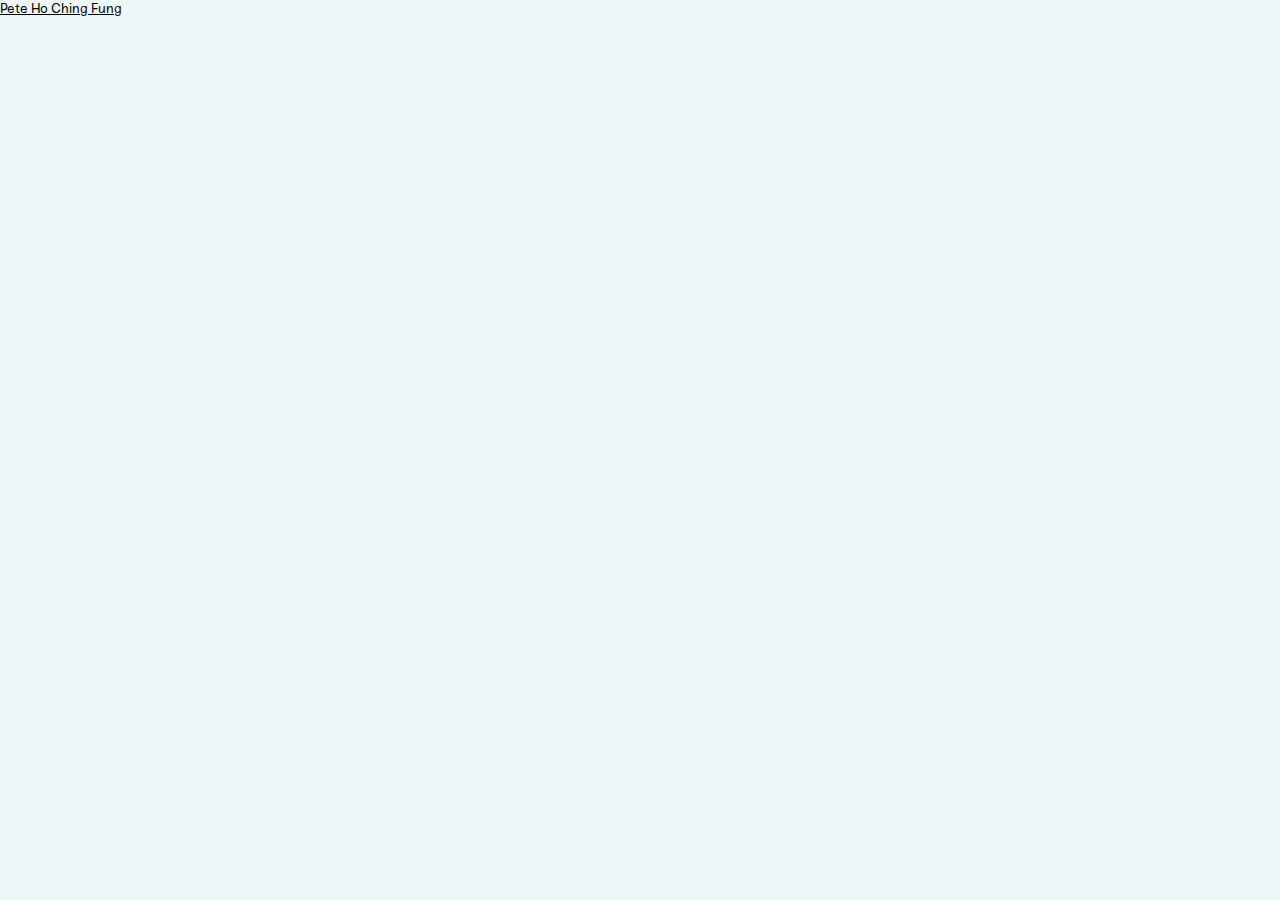
==== index.html @ 9522abb0 "gridusetest_18-11" ====
<!DOCTYPE html>
<html lang="en">

<head>
    <meta charset="utf-8">
    <meta name="viewport" content="width=device-width, initial-scale=1">
    <link rel="icon" href="/favicon.ico" />
    <!-- you can change the title, will display in the tab  -->
    <title>Pete's website</title>
    <script src="https://ajax.googleapis.com/ajax/libs/jquery/2.1.4/jquery.min.js"></script>
    <script src="https://cdn.jsdelivr.net/npm/p5@1.1.9/lib/p5.js"></script>

    <!-- link to my javascript and css file -->
    <script src="javascript/interractivity.js"></script>
    <link href="styles.css" rel="stylesheet" type="text/css">
</head>


<body>
    <div id="bio">

        <p onclick="revealbio()" id=revealbio>Pete Ho Ching Fung</p>
        <p id=textbio>
            ’s situated practice explores the metaphysics of individual and collective lived experiences. Often using ambiguity as an aesthetic strategy, his work seeks to quietly disrupt the single stories of known knowledge(s), social relations, designed environments
            and technology. The work is materialized in images, words, interventions, curations, collaborations, theoretical and artistic research.
            <br><br>He holds an MA in Contextual Design from Design Academy Eindhoven and a BA in Critical Design from Emily Carr University of Art and Design. Previously, he co-founded <a href="https://typhainelegales.github.io/discordantProjects/?fbclid=IwAR3g9oBjexSEgu-vmVIf2Y36xBT_qdePmq5-zkY5HuAOOxvSr8HDmW4VxyM">Discordant Projects</a>,
            a collective focusing on public engagements, before relocating to the Netherlands. His work has been exhibited, screened and published at Onomatopee, Disegno, Het New Institute, Helsinki Design Museum and Triennale in Milano, among others.
            <br><br>This site is designed as visual library. For writing please visit, <a href="http://designforthetimebeing.com/">Design for the Time Being</a>.
        </p>
    </div>

    <div class="preloader"> <img src="images/19.jpg"><img src="images/20.jpg"><img src="images/21.jpg"><img src="images/23.jpg"></div>

    <div id=drawingcanvas></div>


    <img id="displayedimage" onerror="this.onerror=null; this.style.display = 'none'" src="images/1.png" alt="photography of project">

    <p id=description>description</p>

</body>

</html>
---- styles.css ----
@font-face {
    font-family: sneakregular;
    src: url(fonts/Sneak-Regular.ttf)format("truetype");
}

@font-face {
    font-family: sneakitalic;
    src: url(fonts/Sneak-Regular-Italic.otf)format("opentype");
}

html,
body {
    padding: 0;
    margin: 0;
    font-family: sneakregular;
    font-size: 10pt;
    color: black;
    overflow: hidden;
    background-color: rgb(237, 247, 248);
}

a {
    text-decoration: underline;
    color: black;
}

.preloader {
    display: none;
}

#drawingcanvas {
    display: block;
    position: absolute;
    z-index: -1;
}

#bio {
    position: absolute;
    width: 20%;
}

#revealbio {
    display: inline;
    text-decoration: underline;
}

#textbio {
    display: none;
}

#displayedimage {
    display: none;
    position: absolute;
    width: 30%;
}

#description {
    display: none;
    position: absolute;
    width: 30%;
    text-align: right;
}
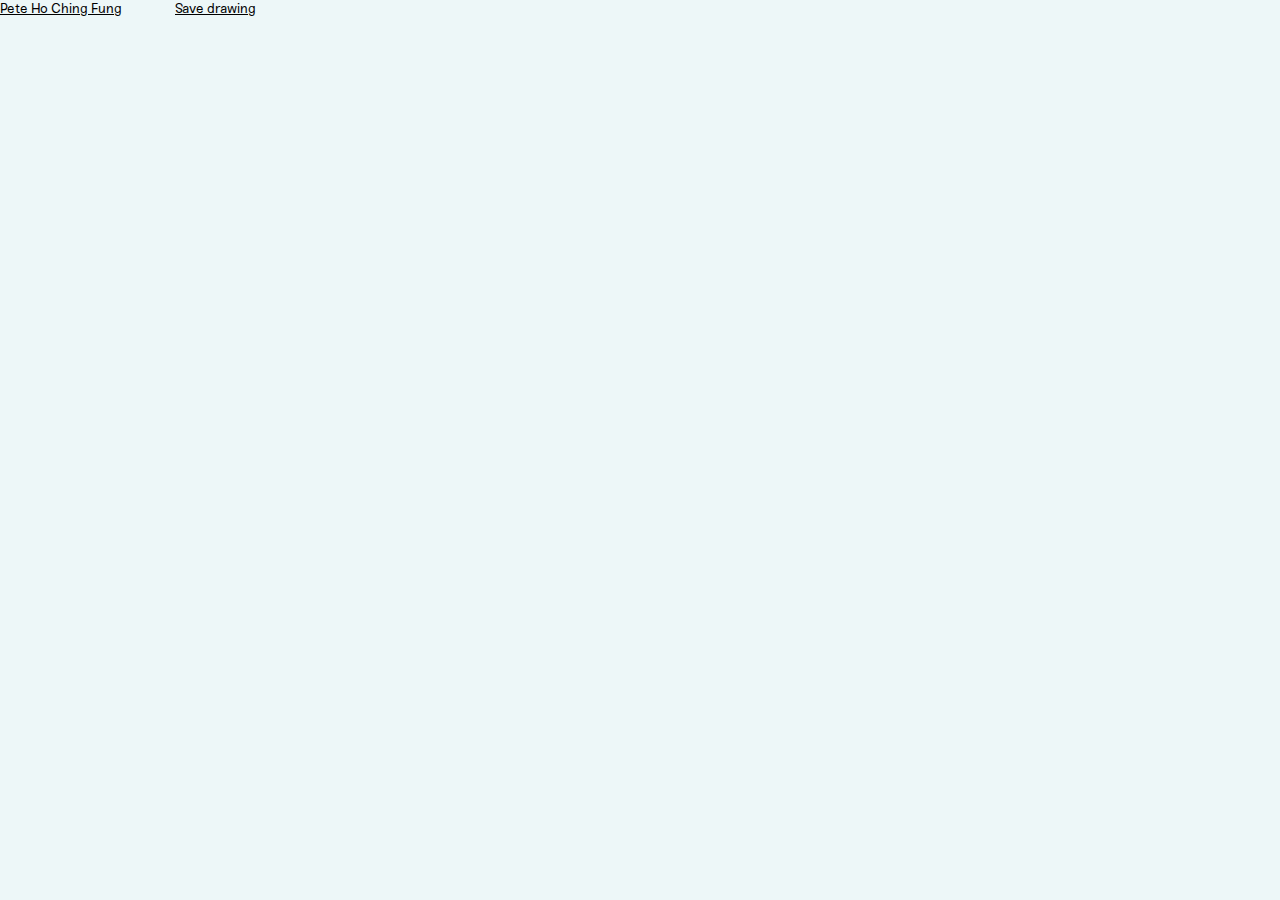
==== commit 7cc26935: "18/11V2" ====
--- a/index.html
+++ b/index.html
@@ -17,6 +17,8 @@
 
 
 <body>
+    <div class="preloader"> <img src="images/19.jpg"><img src="images/20.jpg"><img src="images/21.jpg"><img src="images/23.jpg"></div>
+
     <div id="bio">
 
         <p onclick="revealbio()" id=revealbio>Pete Ho Ching Fung</p>
@@ -29,8 +31,7 @@
         </p>
     </div>
 
-    <div class="preloader"> <img src="images/19.jpg"><img src="images/20.jpg"><img src="images/21.jpg"><img src="images/23.jpg"></div>
-
+    <div id="saveimg" onclick="saveimg()">Save drawing</div>
     <div id=drawingcanvas></div>
 
 
--- a/styles.css
+++ b/styles.css
@@ -44,6 +44,14 @@
     text-decoration: underline;
 }
 
+#saveimg {
+    display: inline;
+    text-decoration: underline;
+    position: absolute;
+    width: 20%;
+    text-align: right;
+}
+
 #textbio {
     display: none;
 }
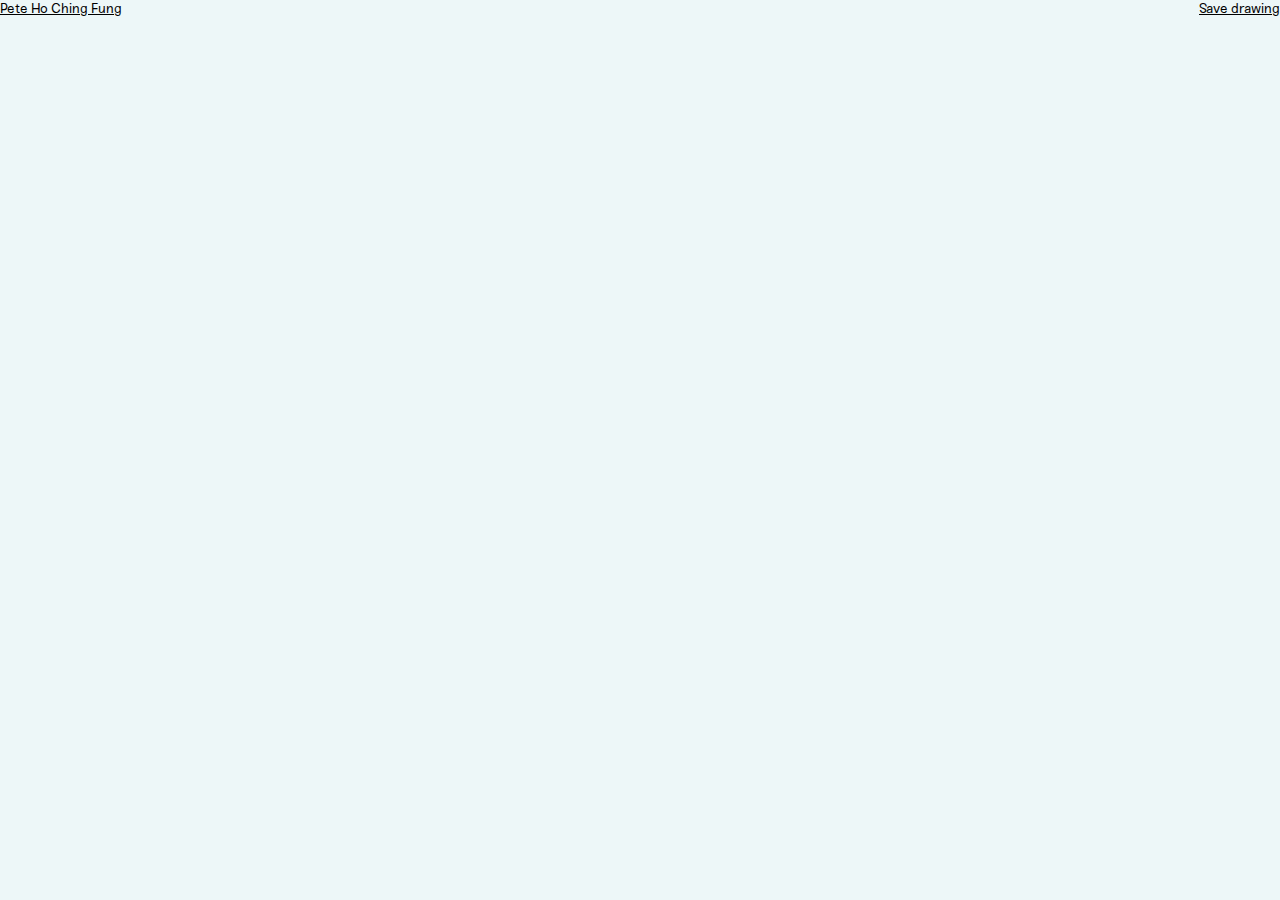
==== commit 3fb15114: "ff" ====
--- a/index.html
+++ b/index.html
@@ -19,7 +19,7 @@
 <body>
     <div class="preloader"> <img src="images/19.jpg"><img src="images/20.jpg"><img src="images/21.jpg"><img src="images/23.jpg"></div>
 
-    <div id="bio">
+    <div class="texts" id="bio">
 
         <p onclick="revealbio()" id=revealbio>Pete Ho Ching Fung</p>
         <p id=textbio>
@@ -31,13 +31,13 @@
         </p>
     </div>
 
-    <div id="saveimg" onclick="saveimg()">Save drawing</div>
+    <div class="texts" id="saveimg" onclick="saveimg()">Save drawing</div>
     <div id=drawingcanvas></div>
 
 
-    <img id="displayedimage" onerror="this.onerror=null; this.style.display = 'none'" src="images/1.png" alt="photography of project">
+    <img id="displayedimage" onerror="this.onerror=null; this.style.display = 'none'" src="images/1.png">
 
-    <p id=description>description</p>
+    <p class="texts" id=description>description</p>
 
 </body>
 
--- a/styles.css
+++ b/styles.css
@@ -24,6 +24,19 @@
     color: black;
 }
 
+
+/* 
+img {
+    transition: opacity .4s;
+    opacity: 0;
+    z-index: 1;
+}
+
+img:hover {
+    transition: opacity .2s;
+    opacity: 1;
+} */
+
 .preloader {
     display: none;
 }
@@ -37,6 +50,8 @@
 #bio {
     position: absolute;
     width: 20%;
+    top: 0%;
+    left: 0%;
 }
 
 #revealbio {
@@ -50,6 +65,8 @@
     position: absolute;
     width: 20%;
     text-align: right;
+    top: 0%;
+    right: 0%;
 }
 
 #textbio {
@@ -65,6 +82,13 @@
 #description {
     display: none;
     position: absolute;
-    width: 30%;
+    width: 100%;
+    right: 0%;
+    bottom: 0%;
+    margin: 0%;
     text-align: right;
+}
+
+.texts {
+    z-index: 10;
 }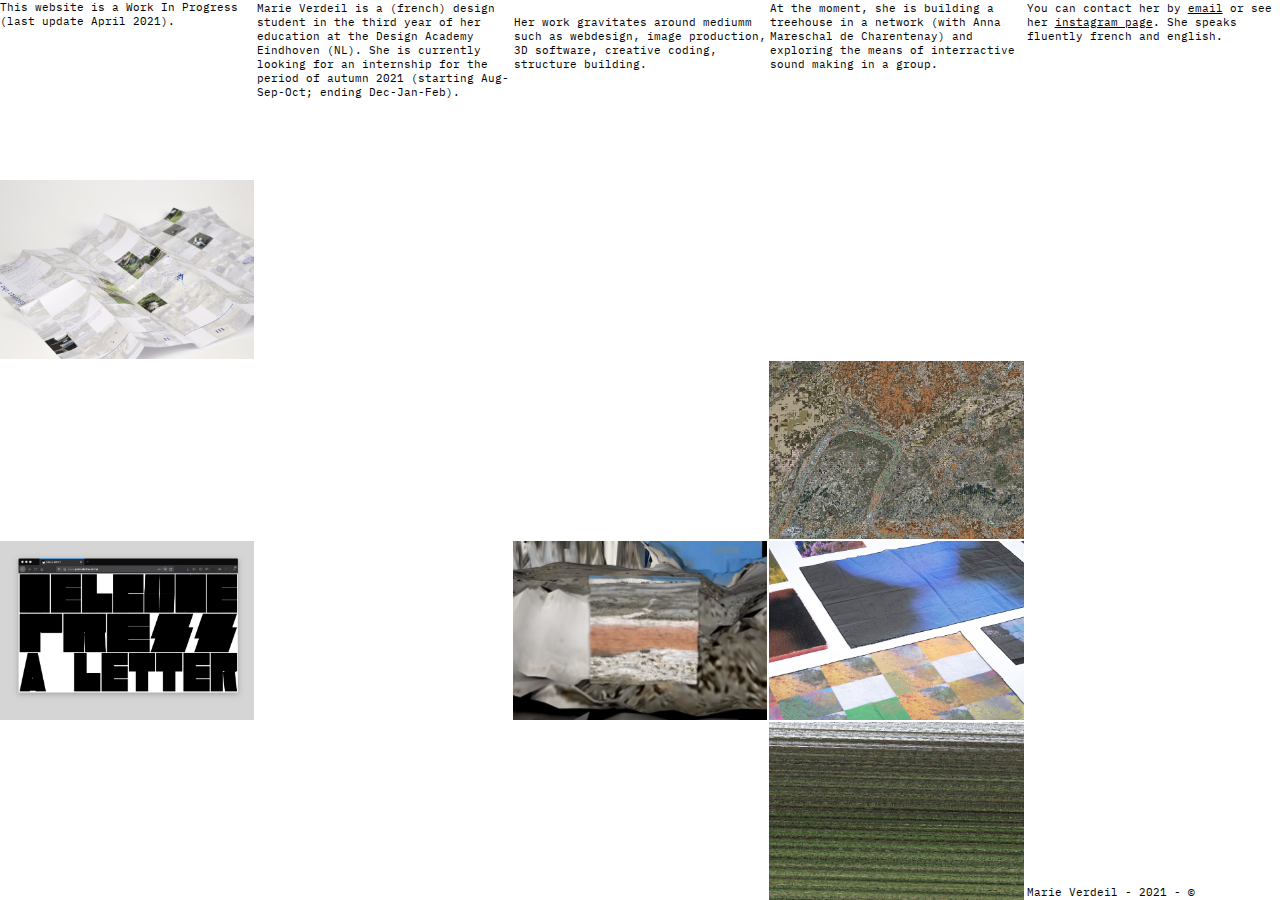
==== commit b92d790b: "website1" ====
--- a/index.html
+++ b/index.html
@@ -3,42 +3,1283 @@
 
 <head>
     <meta charset="utf-8">
+    <meta name="viewport" content="width=device-width, user-scalable=no" />
     <meta name="viewport" content="width=device-width, initial-scale=1">
-    <link rel="icon" href="/favicon.ico" />
-    <!-- you can change the title, will display in the tab  -->
-    <title>Pete's website</title>
-    <script src="https://ajax.googleapis.com/ajax/libs/jquery/2.1.4/jquery.min.js"></script>
-    <script src="https://cdn.jsdelivr.net/npm/p5@1.1.9/lib/p5.js"></script>
-
-    <!-- link to my javascript and css file -->
-    <script src="javascript/interractivity.js"></script>
-    <link href="styles.css" rel="stylesheet" type="text/css">
+    <!-- Tab text (description) -->
+    <title>marie verdeil</title>
+    <!-- link of icon -->
+    <!-- <link rel="icon" href="assets/other/favicon.ico" type="image/x-icon" /> -->
+
+    <!-- link to Css file (style, layout of page), JQuery javascript library and JS file (Jquery must be before Js bc it's called in the main.js)-->
+    <link rel="stylesheet" href="style.css" type="text/css">
+    <script defer src="https://ajax.googleapis.com/ajax/libs/jquery/3.4.1/jquery.min.js"></script>
+
+    <script src="main.js" defer></script>
 </head>
 
 
 <body>
-    <div class="preloader"> <img src="images/19.jpg"><img src="images/20.jpg"><img src="images/21.jpg"><img src="images/23.jpg"></div>
-
-    <div class="texts" id="bio">
-
-        <p onclick="revealbio()" id=revealbio>Pete Ho Ching Fung</p>
-        <p id=textbio>
-            ’s situated practice explores the metaphysics of individual and collective lived experiences. Often using ambiguity as an aesthetic strategy, his work seeks to quietly disrupt the single stories of known knowledge(s), social relations, designed environments
-            and technology. The work is materialized in images, words, interventions, curations, collaborations, theoretical and artistic research.
-            <br><br>He holds an MA in Contextual Design from Design Academy Eindhoven and a BA in Critical Design from Emily Carr University of Art and Design. Previously, he co-founded <a href="https://typhainelegales.github.io/discordantProjects/?fbclid=IwAR3g9oBjexSEgu-vmVIf2Y36xBT_qdePmq5-zkY5HuAOOxvSr8HDmW4VxyM">Discordant Projects</a>,
-            a collective focusing on public engagements, before relocating to the Netherlands. His work has been exhibited, screened and published at Onomatopee, Disegno, Het New Institute, Helsinki Design Museum and Triennale in Milano, among others.
-            <br><br>This site is designed as visual library. For writing please visit, <a href="http://designforthetimebeing.com/">Design for the Time Being</a>.
-        </p>
+
+    <!-- menu page -->
+    <div class=MenuMaster>
+        <div class="MenuGrid-container">
+
+            <a href="#1-1" class="MenuGrid-item" id=m-item-text1>
+                This website is a Work In Progress (last update April 2021).
+              
+            </a>
+
+            <a href="#1-2" id=m-item-text2 class="MenuGrid-item">
+                Marie Verdeil is a (french) design student in the third year of her education at the 
+                Design Academy Eindhoven (NL). She is currently looking for an internship for the period of autumn
+                2021 (starting Aug-Sep-Oct; ending Dec-Jan-Feb).
+            </a>
+
+            <a href="#1-3" id=m-item-text3 class="MenuGrid-item">
+
+                <br> Her work gravitates around mediumm such as webdesign, image production, 3D software, creative coding, structure building.
+            </a>
+
+            <a href="#1-4" id=m-item-text4 class="MenuGrid-item">
+                At the moment, she is building a treehouse in a network (with Anna Mareschal de Charentenay) and
+                exploring the means of interractive sound making in a group.
+            </a>
+
+            <a href="#1-5" id=m-item-text5 class="MenuGrid-item">
+                You can contact her by <span id=email > email</span> or see her <span id=instagram >instagram page</span>. She speaks fluently french and english.
+            <br><br> </span> 
+            
+            </a>
+
+
+            <a href="#2-1" id=m-item-img1 class="MenuGrid-item pic">
+            </a>
+
+            <a href="#2-2" id=m-item-img2 class="MenuGrid-item pic">
+            </a>
+
+            <a href="#2-3" id=m-item-img3 class="MenuGrid-item pic">
+            </a>
+
+            <a href="#2-4" id=m-item-img4 class="MenuGrid-item pic">
+            </a>
+
+            <a href="#2-5" id=m-item-void1 class="MenuGrid-item pic">
+            </a>
+
+
+            <a href="#3-1" id=m-item-img5 class="MenuGrid-item pic">
+            </a>
+
+            <a href="#3-2" id=m-item-img6 class="MenuGrid-item pic">
+            </a>
+
+            <a href="#3-3" id=m-item-img7 class="MenuGrid-item pic">
+            </a>
+
+            <a href="#3-4" id=m-item-img8 class="MenuGrid-item pic">
+            </a>
+
+            <a href="#3-5" id=m-item-img9 class="MenuGrid-item pic">
+            </a>
+
+
+            <a href="#4-1" id=m-item-img10 class="MenuGrid-item pic">
+            </a>
+
+            <a href="#4-2" id=m-item-img11 class="MenuGrid-item pic">
+            </a>
+
+            <a href="#4-3" id=m-item-img12 class="MenuGrid-item pic">
+            </a>
+
+            <a href="#4-4" id=m-item-img13 class="MenuGrid-item pic">
+            </a>
+
+            <a href="#4-5" id=m-item-void2 class="MenuGrid-item">
+            </a>
+
+            <a href="#5-1" id=m-item-void3 class="MenuGrid-item">
+            </a>
+
+            <a href="#5-2" id=m-item-void4 class="MenuGrid-item">
+            </a>
+
+            <a href="#5-3" id=m-item-void5 class="MenuGrid-item">
+            </a>
+
+            <a href="#5-4" id=m-item-img14 class="MenuGrid-item pic">
+            </a>
+
+            <a href="#5-5" id=m-item-text6 class="MenuGrid-item">
+                Marie Verdeil - 2021 - &#169;
+            </a>
+
+        </div>
     </div>
-
-    <div class="texts" id="saveimg" onclick="saveimg()">Save drawing</div>
-    <div id=drawingcanvas></div>
-
-
-    <img id="displayedimage" onerror="this.onerror=null; this.style.display = 'none'" src="images/1.png">
-
-    <p class="texts" id=description>description</p>
-
-</body>
-
-</html>+    <!-- project pages -->
+
+
+    <div class=ProjectMaster>
+
+        <div id=home-phone class=phone>
+            <a class=all-arrows id=arrow-bottom href="#home">
+                <p class=arrow><span id=des-bottom>back to overview</span> <br> &darr;
+                </p>
+            </a>
+        </div>
+
+        <div class="ProjectGrid-container" id=1-1>
+            <div id=north-i class="ProjectGrid-item">
+                <a class=all-arrows id=arrow-top href="#home">
+                    <p class=arrow> &uarr; <br> <span id=des-top>back to overview</span>
+                    </p>
+                </a>
+            </div>
+            <div id=west-i class="ProjectGrid-item">
+                <a class=all-arrows id=arrow-left href="#home">
+                    <p class=arrow id=left-text> <span id=des-left>back to overview</span> <br>&uarr;
+                    </p>
+                </a>
+            </div>
+
+            <div id=east-i class="ProjectGrid-item">
+                <a class=all-arrows id=arrow-right href="#1-2">
+
+                    <p class=arrow id=right-text>&uarr;<br> <span id=des-right>about me</span>
+                    </p>
+                </a>
+
+            </div>
+            <div id=south-i class="ProjectGrid-item">
+                <a class=all-arrows id=arrow-bottom href="#2-1">
+                    <p class=arrow><span id=des-bottom>river banks</span> <br> &darr;
+                    </p>
+                </a>
+            </div>
+
+
+            <div id=center-i class="ProjectGrid-item special">
+                This website is a Work In Progress (last update April 2021).
+
+            </div>
+
+            <div id=title-i class="ProjectGrid-item">
+                <div class=title-text> <br><br></div>
+            </div>
+
+            <div id=description-i class="ProjectGrid-item">
+                <div class=description-text></div>
+            </div>
+
+        </div>
+
+        <div class="ProjectGrid-container" id=1-2>
+            <div id=north-i class="ProjectGrid-item">
+                <a class=all-arrows id=arrow-top href="#home">
+                    <p class=arrow> &uarr; <br> <span id=des-top>back to overview</span>
+                    </p>
+                </a>
+            </div>
+            <div id=west-i class="ProjectGrid-item">
+                <a class=all-arrows id=arrow-left href="#1-1">
+                    <p class=arrow id=left-text> <span id=des-left>this website</span> <br>&uarr;
+                    </p>
+                </a>
+            </div>
+
+            <div id=east-i class="ProjectGrid-item">
+                <a class=all-arrows id=arrow-right href="#1-3">
+
+                    <p class=arrow id=right-text>&uarr;<br> <span id=des-right>my work</span>
+                    </p>
+                </a>
+
+            </div>
+            <div id=south-i class="ProjectGrid-item">
+                <a class=all-arrows id=arrow-bottom href="#2-2">
+                    <p class=arrow><span id=des-bottom>to survive</span> <br> &darr;
+                    </p>
+                </a>
+            </div>
+
+
+            <div id=center-i class="ProjectGrid-item">
+                Marie Verdeil is a (french) design student in the third year of her education at the <a href="https://designacademy.nl/">Design Academy Eindhoven </a> (NL). She is currently looking for an internship for the period of autumn 2021 (starting
+                Aug-Sep-Oct; ending Dec-Jan-Feb).
+            </div>
+
+            <div id=title-i class="ProjectGrid-item">
+                <div class=title-text> <br><br></div>
+            </div>
+
+            <div id=description-i class="ProjectGrid-item">
+                <div class=description-text></div>
+            </div>
+
+        </div>
+
+        <div class="ProjectGrid-container" id=1-3>
+            <div id=north-i class="ProjectGrid-item">
+                <a class=all-arrows id=arrow-top href="#home">
+                    <p class=arrow> &uarr; <br> <span id=des-top>back to overview</span>
+                    </p>
+                </a>
+            </div>
+            <div id=west-i class="ProjectGrid-item">
+                <a class=all-arrows id=arrow-left href="#1-2">
+                    <p class=arrow id=left-text> <span id=des-left>about me</span> <br>&uarr;
+                    </p>
+                </a>
+            </div>
+
+            <div id=east-i class="ProjectGrid-item">
+                <a class=all-arrows id=arrow-right href="#1-4">
+
+                    <p class=arrow id=right-text>&uarr;<br> <span id=des-right>at the moment</span>
+                    </p>
+                </a>
+
+            </div>
+            <div id=south-i class="ProjectGrid-item">
+                <a class=all-arrows id=arrow-bottom href="#2-3">
+                    <p class=arrow><span id=des-bottom>un-natural illusions</span> <br> &darr;
+                    </p>
+                </a>
+            </div>
+
+
+            <div id=center-i class="ProjectGrid-item">
+                She is interested in the infrastructures, mechanisms and challenges; social, geopolitical, topological, global and/or local posed by technology nowadays. <br> Her work gravitates around mediumm such as webdesign, image production, 3D software,
+                creative coding, structure building.
+            </div>
+
+            <div id=title-i class="ProjectGrid-item">
+                <div class=title-text> </div>
+            </div>
+
+            <div id=description-i class="ProjectGrid-item">
+                <div class=description-text> </div>
+            </div>
+
+        </div>
+
+        <div class="ProjectGrid-container" id=1-4>
+            <div id=north-i class="ProjectGrid-item">
+                <a class=all-arrows id=arrow-top href="#home">
+                    <p class=arrow> &uarr; <br> <span id=des-top>back to overview</span>
+                    </p>
+                </a>
+            </div>
+            <div id=west-i class="ProjectGrid-item">
+                <a class=all-arrows id=arrow-left href="#1-3">
+                    <p class=arrow id=left-text> <span id=des-left>my work</span> <br>&uarr;
+                    </p>
+                </a>
+            </div>
+
+            <div id=east-i class="ProjectGrid-item">
+                <a class=all-arrows id=arrow-right href="#1-5">
+
+                    <p class=arrow id=right-text>&uarr;<br> <span id=des-right>get in touch</span>
+                    </p>
+                </a>
+
+            </div>
+            <div id=south-i class="ProjectGrid-item">
+                <a class=all-arrows id=arrow-bottom href="#2-4">
+                    <p class=arrow><span id=des-bottom>un-polished land</span> <br> &darr;
+                    </p>
+                </a>
+            </div>
+
+
+            <div id=center-i class="ProjectGrid-item">
+                At the moment, she is building a treehouse in a network (with Anna Mareschal de Charentenay) and exploring the means of interractive sound making in a group.
+            </div>
+
+            <div id=title-i class="ProjectGrid-item">
+                <div class=title-text></div>
+            </div>
+
+            <div id=description-i class="ProjectGrid-item">
+                <div class=description-text> </div>
+            </div>
+
+        </div>
+
+        <div class="ProjectGrid-container" id=1-5>
+            <div id=north-i class="ProjectGrid-item">
+                <a class=all-arrows id=arrow-top href="#home">
+                    <p class=arrow> &uarr; <br> <span id=des-top>back to overview</span>
+                    </p>
+                </a>
+            </div>
+            <div id=west-i class="ProjectGrid-item">
+                <a class=all-arrows id=arrow-left href="#1-4">
+                    <p class=arrow id=left-text> <span id=des-left>at the moment</span> <br>&uarr;
+                    </p>
+                </a>
+            </div>
+
+            <div id=east-i class="ProjectGrid-item">
+                <a class=all-arrows id=arrow-right href="#home">
+
+                    <p class=arrow id=right-text>&uarr;<br> <span id=des-right>back to
+                            overview</span>
+                    </p>
+                </a>
+
+            </div>
+            <div id=south-i class="ProjectGrid-item">
+                <a class=all-arrows id=arrow-bottom href="#2-5">
+                    <p class=arrow><span id=des-bottom>click twice</span> <br> &darr;
+                    </p>
+                </a>
+            </div>
+
+
+            <div id=center-i class="ProjectGrid-item">
+                You can contact her by <a id=email href="mailto:marie.verdeil@gmail.com">email</a> or see her <a id=instagram href="https://www.instagram.com/marie_verdeil/">instagram page</a> . She speaks fluently french and english.
+                <br><br>
+                <p>CV
+                    <br>
+                    <br> Education <br> 2019-2020; BA (Media and Culture) at <a href="https://designacademy.nl/">Design Academy Eindhoven </a> (NL). <br> 2018-2019; Propedeutic year at Design Academy Eindhoven (NL). <br> 2015-2018; Applied Arts Highschool
+                    Degree at <a href="https://ecole-boulle.org/">Ecole Boulle </a> (FR), graduated with honours. <br>
+                    <br> <br> Experience <br> 2020-Ongoing; Freelance web development for websites in the Design/Art field. See selected works/collaboration: <a href="https://elevatorradio.network/">www.elevatorradio.network </a>, <a href=http://milesworner.net/;>www.milesworner.net</a>,
+                    <a href="https://thesurfactantcontinuum.online/>www.thesurfactantcontinuum.online">thesurfactantcontinuum.online</a>.
+                    <br> 2019-2021; Graphic design, communication and organisation for the DAE Lecture Series (DAE public program). <br> 2019-2021; Host, service and sale for the Zbar, DAE, DDW, etc. <br> 2019; Youth worker diploma (BAFA in France).
+                    <br> 2016-2018; Student Council member at Ecole Boulle (FR). <br>
+                    <br> <br> Exhibition&Features <br> May 2021; Exhibition and publication feature as part of the <a href="https://www.onomatopee.net/exhibition/meeting-grounds/"> Meeting Ground #4 by Onomatopee </a> . <br> March 2021; Interview <a href="https://www.designacademy.nl/p/research-and-debate/dae-lecture-series/touching-base-on-reality-a-conversation-with-eliott-tsaramaro-marie-verdeil-and-paula-chang-of-the-dae-lecture-committee"> “Touching Base On Reality”</a>                    as part of the DAE Lecture Committee.
+                    <br> Dec 2020; Group exhibition “We’ve Never Cycled to Dylan’s” at De Fabriek, Eindhoven (NL).
+                    <br> Dec 2019; Group exhibition “Underexposed Underground” at De Fabriek, Eindhoven (NL). <br>
+                    <br> <br> Skills <br> Work organisation; event organisation, team work, autonomous working, concept, critical thinking. <br> Digital; AdobeSuite (Photoshop, InDesign, Premiere, Illustrator), 3d software (C4D, Blender, Rhino), creative
+                    coding (P5.js, Processing, Arduino), web development (HTML, CSS, JS), Office. <br> Hands-on; Wood building, Sewing, Electronics. <br>
+                </p>
+
+            </div>
+
+            <div id=title-i class="ProjectGrid-item">
+                <div class=title-text> </div>
+            </div>
+
+            <div id=description-i class="ProjectGrid-item">
+                <div class=description-text> </div>
+            </div>
+
+        </div>
+
+        <div class="ProjectGrid-container" id=2-1>
+            <div id=north-i class="ProjectGrid-item">
+                <a class=all-arrows id=arrow-top href="#1-1">
+                    <p class=arrow> &uarr; <br> <span id=des-top>the website...</span>
+                    </p>
+                </a>
+            </div>
+            <div id=west-i class="ProjectGrid-item">
+                <a class=all-arrows id=arrow-left href="#home">
+                    <p class=arrow id=left-text> <span id=des-left>back to overview</span> <br>&uarr;
+                    </p>
+                </a>
+            </div>
+
+            <div id=east-i class="ProjectGrid-item">
+                <a class=all-arrows id=arrow-right href="#2-2">
+
+                    <p class=arrow id=right-text>&uarr;<br> <span id=des-right>hypothetical survival</span>
+                    </p>
+                </a>
+
+            </div>
+            <div id=south-i class="ProjectGrid-item">
+                <a class=all-arrows id=arrow-bottom href="#3-1">
+                    <p class=arrow><span id=des-bottom>site-specific</span> <br> &darr;
+                    </p>
+                </a>
+            </div>
+
+
+            <div id=center-i class="ProjectGrid-item with_img">
+
+            </div>
+
+            <div id=title-i class="ProjectGrid-item">
+                <div class=title-text>discover the Dommel, map(s), 2019.</div>
+            </div>
+
+            <div id=description-i class="ProjectGrid-item">
+                <div class=description-text>
+                    A series of map witness my slow investigation of the Dommel river, in Eindhoven (NL). This last map is designed as a continuous exploratory tool; both of the physical space and the mythological space. In the form of an interactive guide for a walk along
+                    the river, it gathers people’s stories and attempts to compose the collective knowledge around the river.
+                </div>
+            </div>
+
+        </div>
+
+        <div class="ProjectGrid-container" id=2-2>
+            <div id=north-i class="ProjectGrid-item">
+                <a class=all-arrows id=arrow-top href="#1-2">
+                    <p class=arrow> &uarr; <br> <span id=des-top>about me...</span>
+                    </p>
+                </a>
+            </div>
+            <div id=west-i class="ProjectGrid-item">
+                <a class=all-arrows id=arrow-left href="#2-1">
+                    <p class=arrow id=left-text> <span id=des-left>empirical map</span> <br>&uarr;
+                    </p>
+                </a>
+            </div>
+
+            <div id=east-i class="ProjectGrid-item">
+                <a class=all-arrows id=arrow-right href="#2-3">
+
+                    <p class=arrow id=right-text>&uarr;<br> <span id=des-right>the fake</span>
+                    </p>
+                </a>
+
+            </div>
+            <div id=south-i class="ProjectGrid-item">
+                <a class=all-arrows id=arrow-bottom href="#3-2">
+                    <p class=arrow><span id=des-bottom>ultra local trees</span> <br> &darr;
+                    </p>
+                </a>
+            </div>
+
+
+            <div id=center-i class="ProjectGrid-item with_img">
+
+            </div>
+
+            <div id=title-i class="ProjectGrid-item">
+                <div class=title-text>Learn Now, Survive Later, Publication, 2019.</div>
+            </div>
+
+            <div id=description-i class="ProjectGrid-item">
+                <div class=description-text>This publication is the outcome of an extensive investigation in the Preppers subculture online. This community, which mainly exists on Facebook groups, forums and blogs focusses on Prepping - (...) storing food, water and weapons as well
+                    as developping self-sufficiency skills for the purpose of independently surviving disasters”. The book acts as a guide to prepping and navigating survival-centered forums, but also offers a critical yet empathic look at the radical
+                    practices and ideology advertised by the members. </div>
+            </div>
+
+        </div>
+
+        <div class="ProjectGrid-container" id=2-3>
+            <div id=north-i class="ProjectGrid-item">
+                <a class=all-arrows id=arrow-top href="#1-3">
+                    <p class=arrow> &uarr; <br> <span id=des-top>and my work...</span>
+                    </p>
+                </a>
+            </div>
+            <div id=west-i class="ProjectGrid-item">
+                <a class=all-arrows id=arrow-left href="#2-2">
+                    <p class=arrow id=left-text> <span id=des-left>ideal wilderness</span> <br>&uarr;
+                    </p>
+                </a>
+            </div>
+
+            <div id=east-i class="ProjectGrid-item">
+                <a class=all-arrows id=arrow-right href="#2-4">
+
+                    <p class=arrow id=right-text>&uarr;<br> <span id=des-right>technological landscape</span>
+                    </p>
+                </a>
+
+            </div>
+            <div id=south-i class="ProjectGrid-item">
+                <a class=all-arrows id=arrow-bottom href="#3-3">
+                    <p class=arrow><span id=des-bottom>low-tech altar</span> <br> &darr;
+                    </p>
+                </a>
+            </div>
+
+
+            <div id=center-i class="ProjectGrid-item with_img">
+
+            </div>
+
+            <div id=title-i class="ProjectGrid-item">
+                <div class=title-text> Fake nature, Publication, 2020</div>
+            </div>
+
+            <div id=description-i class="ProjectGrid-item">
+                <div class=description-text>Gathering a collection of found images - later digitally altered - this publication casts a sarcastic glance on artificial nature, from idyllic jungle-themed wallpaper to cactus-shaped phone antenna. It questions current representations
+                    of nature and the way they affect our relation to it. </div>
+            </div>
+
+        </div>
+
+        <div class="ProjectGrid-container" id=2-4>
+            <div id=north-i class="ProjectGrid-item">
+                <a class=all-arrows id=arrow-top href="#1-4">
+                    <p class=arrow> &uarr; <br> <span id=des-top>at the moment...</span>
+                    </p>
+                </a>
+            </div>
+            <div id=west-i class="ProjectGrid-item">
+                <a class=all-arrows id=arrow-left href="#2-3">
+                    <p class=arrow id=left-text> <span id=des-left>natural set-up</span> <br>&uarr;
+                    </p>
+                </a>
+            </div>
+
+            <div id=east-i class="ProjectGrid-item">
+                <a class=all-arrows id=arrow-right href="#2-5">
+
+                    <p class=arrow id=right-text>&uarr;<br> <span id=des-right>nothing yet</span>
+                    </p>
+                </a>
+
+            </div>
+            <div id=south-i class="ProjectGrid-item">
+                <a class=all-arrows id=arrow-bottom href="#3-4">
+                    <p class=arrow><span id=des-bottom>digital image</span> <br> &darr;
+                    </p>
+                </a>
+            </div>
+
+
+            <div id=center-i class="ProjectGrid-item with_img">
+            </div>
+
+            <div id=title-i class="ProjectGrid-item">
+                <div class=title-text>Publication, 2020</div>
+            </div>
+
+            <div id=description-i class="ProjectGrid-item">
+                <div class=description-text> A printed visual collection with a focus on recent technology serving as an interface through which we look at nature. Later composed in a publication (found images, google street view, personal archive, etc.) </div>
+            </div>
+
+        </div>
+
+        <div class="ProjectGrid-container" id=2-5>
+            <div id=north-i class="ProjectGrid-item">
+                <a class=all-arrows id=arrow-top href="#1-5">
+                    <p class=arrow> &uarr; <br> <span id=des-top>get in touch!</span>
+                    </p>
+                </a>
+            </div>
+            <div id=west-i class="ProjectGrid-item">
+                <a class=all-arrows id=arrow-left href="#2-4">
+                    <p class=arrow id=left-text> <span id=des-left>machines in nature</span> <br>&uarr;
+                    </p>
+                </a>
+            </div>
+
+            <div id=east-i class="ProjectGrid-item">
+                <a class=all-arrows id=arrow-right href="#home">
+
+                    <p class=arrow id=right-text>&uarr;<br> <span id=des-right>back to overview</span>
+                    </p>
+                </a>
+
+            </div>
+            <div id=south-i class="ProjectGrid-item">
+                <a class=all-arrows id=arrow-bottom href="#3-5">
+                    <p class=arrow><span id=des-bottom>technology and politics</span> <br> &darr;
+                    </p>
+                </a>
+            </div>
+
+
+            <div id=center-i>Nothing here yet.
+            </div>
+
+            <div id=title-i class="ProjectGrid-item">
+                <div class=title-text> </div>
+            </div>
+
+            <div id=description-i class="ProjectGrid-item">
+                <div class=description-text> </div>
+            </div>
+
+        </div>
+
+        <div class="ProjectGrid-container" id=3-1>
+            <div id=north-i class="ProjectGrid-item">
+                <a class=all-arrows id=arrow-top href="#2-1">
+                    <p class=arrow> &uarr; <br> <span id=des-top>being on location</span>
+                    </p>
+                </a>
+            </div>
+            <div id=west-i class="ProjectGrid-item">
+                <a class=all-arrows id=arrow-left href="#home">
+                    <p class=arrow id=left-text> <span id=des-left>back to overview</span> <br>&uarr;
+                    </p>
+                </a>
+            </div>
+
+            <div id=east-i class="ProjectGrid-item">
+                <a class=all-arrows id=arrow-right href="#3-2">
+
+                    <p class=arrow id=right-text>&uarr;<br> <span id=des-right>in the trees</span>
+                    </p>
+                </a>
+
+            </div>
+            <div id=south-i class="ProjectGrid-item">
+                <a class=all-arrows id=arrow-bottom href="#4-1">
+                    <p class=arrow><span id=des-bottom>for friends</span> <br> &darr;
+                    </p>
+                </a>
+            </div>
+
+
+            <div id=center-i class="ProjectGrid-item with_img">
+
+            </div>
+
+            <div id=title-i class="ProjectGrid-item">
+                <div class=title-text>Hut in garden, 2020.</div>
+            </div>
+
+            <div id=description-i class="ProjectGrid-item">
+                <div class=description-text>Originally the idea of building a cabane (french translation for hut, shelter) came during the time i have spent at the summer house of my family in the Cevennes, in the south of France. Using the resources of the garden and its surrounding
+                    properties, this hut was designed to be easily dismantled and rebuilt according to the season. The project offered a space for all visitors, friends and family to participate in their own way. Thus allowed us to reappropriate making
+                    after months of lockdown. (in addition, WIP)I am currently in the process of designing an informative and appreciative poster that will be hand back to all participants.</div>
+            </div>
+
+        </div>
+
+        <div class="ProjectGrid-container" id=3-2>
+            <div id=north-i class="ProjectGrid-item">
+                <a class=all-arrows id=arrow-top href="#2-2">
+                    <p class=arrow> &uarr; <br> <span id=des-top>romantic survival</span>
+                    </p>
+                </a>
+            </div>
+            <div id=west-i class="ProjectGrid-item">
+                <a class=all-arrows id=arrow-left href="#3-1">
+                    <p class=arrow id=left-text> <span id=des-left>(re)appropriate making</span> <br>&uarr;
+                    </p>
+                </a>
+            </div>
+
+            <div id=east-i class="ProjectGrid-item">
+                <a class=all-arrows id=arrow-right href="#3-3">
+
+                    <p class=arrow id=right-text>&uarr;<br> <span id=des-right>technological shelter</span>
+                    </p>
+                </a>
+
+            </div>
+            <div id=south-i class="ProjectGrid-item">
+                <a class=all-arrows id=arrow-bottom href="#4-2">
+                    <p class=arrow><span id=des-bottom>local server</span> <br> &darr;
+                    </p>
+                </a>
+            </div>
+
+
+            <div id=center-i class="ProjectGrid-item with_img">
+
+            </div>
+
+            <div id=title-i class="ProjectGrid-item">
+                <div class=title-text>(Work in Progress) Faire Cabane, 2021 - Ongoing. <br> featured and exhibited in <a href="https://www.onomatopee.net/exhibition/meeting-grounds/" target="_blank"> Meeting Ground #4 by Onomatopee</a> </div>
+            </div>
+
+            <div id=description-i class="ProjectGrid-item">
+                <div class=description-text>In collaboration with <a href="https://www.instagram.com/annadecharentenay/" target="_blank">Anna Marechal de Charentenay</a>, the project aims to explore the potential of treehouse building as a method to forster togetherness, (re)intergrate
+                    one's local environnement and think collaboratively.</div>
+            </div>
+
+        </div>
+
+        <div class="ProjectGrid-container" id=3-3>
+            <div id=north-i class="ProjectGrid-item">
+                <a class=all-arrows id=arrow-top href="#2-3">
+                    <p class=arrow> &uarr; <br> <span id=des-top>artificial nature</span>
+                    </p>
+                </a>
+            </div>
+            <div id=west-i class="ProjectGrid-item">
+                <a class=all-arrows id=arrow-left href="#3-2">
+                    <p class=arrow id=left-text> <span id=des-left>platform network</span> <br>&uarr;
+                    </p>
+                </a>
+            </div>
+
+            <div id=east-i class="ProjectGrid-item">
+                <a class=all-arrows id=arrow-right href="#3-4">
+
+                    <p class=arrow id=right-text>&uarr;<br> <span id=des-right>abstracted land</span>
+                    </p>
+                </a>
+
+            </div>
+            <div id=south-i class="ProjectGrid-item">
+                <a class=all-arrows id=arrow-bottom href="#4-3">
+                    <p class=arrow><span id=des-bottom>(re)created geography</span> <br> &darr;
+                    </p>
+                </a>
+            </div>
+
+
+            <div id=center-i class="ProjectGrid-item with_img">
+
+            </div>
+
+            <div id=title-i class="ProjectGrid-item">
+                <div class=title-text> Installation, 2020. Wooden pallets, printed tarp, bike inner tubes, bike wheel and pedal, electrical cables, electronic parts, compost. <br> <br> exhibited at <a href="https://www.defabriekeindhoven.com/en/node/7590" target="_blank">De Fabriek Eindhoven</a>                    (dec. 2020)
+                </div>
+            </div>
+
+            <div id=description-i class="ProjectGrid-item">
+                <div class=description-text> <span style="font-style: italic;"> Put in motion by a pedal, the wheel triggers the motor with a rubber belt; the electricity produced is monitored by a multimeter; a small lamp lights up.</span> The structure composed of everyday material
+                    is an interactive space for exploration. Its existence, between a shelter and a lab, questions our relation to nature in an increasingly globalised and networked world. In a situation of uncertainty where growing environmental concerns
+                    emerge, this installation aims to bring forward an alternative approach to technology; low-tech, as opposed to high-tech. It encourages the (re)appropriation of our daily technical devices through a “DIY” approach - one that is local,
+                    circular and self-sufficient.</div>
+            </div>
+
+        </div>
+
+        <div class="ProjectGrid-container" id=3-4>
+            <div id=north-i class="ProjectGrid-item">
+                <a class=all-arrows id=arrow-top href="#2-4">
+                    <p class=arrow> &uarr; <br> <span id=des-top>contemporary land</span>
+                    </p>
+                </a>
+            </div>
+            <div id=west-i class="ProjectGrid-item">
+                <a class=all-arrows id=arrow-left href="#3-3">
+                    <p class=arrow id=left-text> <span id=des-left>anthropocene theater</span> <br>&uarr;
+                    </p>
+                </a>
+            </div>
+
+            <div id=east-i class="ProjectGrid-item">
+                <a class=all-arrows id=arrow-right href="#3-5">
+
+                    <p class=arrow id=right-text>&uarr;<br> <span id=des-right>opaque satellite</span>
+                    </p>
+                </a>
+
+            </div>
+            <div id=south-i class="ProjectGrid-item">
+                <a class=all-arrows id=arrow-bottom href="#4-4">
+                    <p class=arrow><span id=des-bottom>processed representation</span> <br> &darr;
+                    </p>
+                </a>
+            </div>
+
+
+            <div id=center-i class="ProjectGrid-item with_img">
+            </div>
+
+            <div id=title-i class="ProjectGrid-item">
+                <div class=title-text>What the pixel hides, Website experiment, 2021.<br><br>
+                    <a href="whatthepixelhides/satellite.html" target="_blank">visit the website</a> </div>
+            </div>
+
+            <div id=description-i class="ProjectGrid-item">
+                <div class=description-text> Google Street View, artificial landscapes or satellite imagery: nowadays, we look at nature through interface, machine legible translation of images. These new representations use a form language made of numbers, algorithms and vectors;
+                    they see beyond human eyes but are limited by their encoding system. In a form of a website which uses a program to generate satellite imagery from onsite pictures, the user is invited to explore the agency of the pixel: the smallest
+                    element of the image - and reflects on how it affects and abstracts our perception of nature. </div>
+            </div>
+
+        </div>
+
+        <div class="ProjectGrid-container" id=3-5>
+            <div id=north-i class="ProjectGrid-item">
+                <a class=all-arrows id=arrow-top href="#2-5">
+                    <p class=arrow> &uarr; <br> <span id=des-top>click twice</span>
+                    </p>
+                </a>
+            </div>
+            <div id=west-i class="ProjectGrid-item">
+                <a class=all-arrows id=arrow-left href="#3-4">
+                    <p class=arrow id=left-text> <span id=des-left>zooming in</span> <br>&uarr;
+                    </p>
+                </a>
+            </div>
+
+            <div id=east-i class="ProjectGrid-item">
+                <a class=all-arrows id=arrow-right href="#home">
+
+                    <p class=arrow id=right-text>&uarr;<br> <span id=des-right>back to overview</span>
+                    </p>
+                </a>
+
+            </div>
+            <div id=south-i class="ProjectGrid-item">
+                <a class=all-arrows id=arrow-bottom href="#4-5">
+                    <p class=arrow><span id=des-bottom>nothing yet</span> <br> &darr;
+                    </p>
+                </a>
+            </div>
+
+
+            <div id=center-i class="ProjectGrid-item with_img">
+            </div>
+
+            <div id=title-i class="ProjectGrid-item">
+                <div class=title-text>Opaque Technology - Infrastructure and Politics of the Satellite Image, Essay, 2021. <br><br>
+                    <a href="https://drive.google.com/file/d/1dZmE32dTwWvzNap7cMJKDQVB50lM8tc-/view?usp=sharing" target="_blank">read PDF</a> </div>
+            </div>
+
+            <div id=description-i class="ProjectGrid-item">
+                <div class=description-text> This essay explores the history, production, characteristics, politics and societal implications of sateliite imagery. The research served as a ground base for the production of the website "What the pixel hides - satellite.lab".</div>
+            </div>
+
+        </div>
+
+        <div class="ProjectGrid-container" id=4-1>
+            <div id=north-i class="ProjectGrid-item">
+                <a class=all-arrows id=arrow-top href="#3-1">
+                    <p class=arrow> &uarr; <br> <span id=des-top>with family</span>
+                    </p>
+                </a>
+            </div>
+            <div id=west-i class="ProjectGrid-item">
+                <a class=all-arrows id=arrow-left href="#home">
+                    <p class=arrow id=left-text> <span id=des-left>back to overview</span> <br>&uarr;
+                    </p>
+                </a>
+            </div>
+
+            <div id=east-i class="ProjectGrid-item">
+                <a class=all-arrows id=arrow-right href="#4-2">
+
+                    <p class=arrow id=right-text>&uarr;<br> <span id=des-right>participatory performance</span>
+                    </p>
+                </a>
+
+            </div>
+            <div id=south-i class="ProjectGrid-item">
+                <a class=all-arrows id=arrow-bottom href="#5-1">
+                    <p class=arrow><span id=des-bottom>nothing yet</span> <br> &darr;
+                    </p>
+                </a>
+            </div>
+
+
+            <a href="http://www.pressaletter.online/" target="_blank" id=center-i class="ProjectGrid-item with_img toclick">
+
+            </a>
+            <div id=title-i class="ProjectGrid-item">
+                <div class=title-text>www.pressaletter.online, 2019-2021. <br><br><a href="http://www.pressaletter.online/">visit the website</a></div>
+            </div>
+
+            <div id=description-i class="ProjectGrid-item">
+                <div class=description-text>pressaletter.online is an internet based, computer generated alphabet with a simple geometrical structure which evolves based on the user input. Inspired by the uprising of open-type fonts and other variable typefaces, the alphabet aims
+                    to explore the potential of modular letters outside of the strict framework of softwares and file formats. In the radical rectangular grid, the alphabet unfolds - becomes slimmer or thicker - depending on the user’s movement on the
+                    screen. Each letter consists of a minimal and singular combination of rectangle and parallelogram. This minimal vocabulary allows the letters to have a strong coherency while being in constant motion. A type processor available on
+                    the website allows the user to play and compose poster with the alphabet.
+                </div>
+            </div>
+
+        </div>
+
+        <div class="ProjectGrid-container" id=4-2>
+            <div id=north-i class="ProjectGrid-item">
+                <a class=all-arrows id=arrow-top href="#3-2">
+                    <p class=arrow> &uarr; <br> <span id=des-top>local node</span>
+                    </p>
+                </a>
+            </div>
+            <div id=west-i class="ProjectGrid-item">
+                <a class=all-arrows id=arrow-left href="#4-1">
+                    <p class=arrow id=left-text> <span id=des-left>interractive creation</span> <br>&uarr;
+                    </p>
+                </a>
+            </div>
+
+            <div id=east-i class="ProjectGrid-item">
+                <a class=all-arrows id=arrow-right href="#4-3">
+
+                    <p class=arrow id=right-text>&uarr;<br> <span id=des-right>augmented souvenir</span>
+                    </p>
+                </a>
+
+            </div>
+            <div id=south-i class="ProjectGrid-item">
+                <a class=all-arrows id=arrow-bottom href="#5-2">
+                    <p class=arrow><span id=des-bottom>nothing yet</span> <br> &darr;
+                    </p>
+                </a>
+            </div>
+
+
+            <div id=center-i class="ProjectGrid-item with_img">
+
+            </div>
+
+            <div id=title-i class="ProjectGrid-item">
+                <div class=title-text>(Work In Progress) In House Quartet Live Show, Performance, 2021 - Ongoing. <br> <br> <a href="https://vimeo.com/549299771" target="_blank">watch here.</a>
+                </div>
+            </div>
+
+            <div id=description-i class="ProjectGrid-item">
+                <div class=description-text>In collaboration with some classmates; I am exploring the making of sound as an interractive and collective experience. In a performance, 4 computers are connected and send keyboard inputs to a server; each letter plays a specific sounds,
+                    allowing the 4 users to collectively compose a piece based a pre-recorded household sounds. However, a glitch occurs; distorts and delays the outputed sounds.
+                </div>
+
+            </div>
+        </div>
+        <div class="ProjectGrid-container" id=4-3>
+            <div id=north-i class="ProjectGrid-item">
+                <a class=all-arrows id=arrow-top href="#3-3">
+                    <p class=arrow> &uarr; <br> <span id=des-top>being "in nature"</span>
+                    </p>
+                </a>
+            </div>
+            <div id=west-i class="ProjectGrid-item">
+                <a class=all-arrows id=arrow-left href="#4-2">
+                    <p class=arrow id=left-text> <span id=des-left>connected composition</span> <br>&uarr;
+                    </p>
+                </a>
+            </div>
+
+            <div id=east-i class="ProjectGrid-item">
+                <a class=all-arrows id=arrow-right href="#4-4">
+
+                    <p class=arrow id=right-text>&uarr;<br> <span id=des-right>digital language</span>
+                    </p>
+                </a>
+
+            </div>
+            <div id=south-i class="ProjectGrid-item">
+                <a class=all-arrows id=arrow-bottom href="#home">
+                    <p class=arrow><span id=des-bottom>nothing yet</span> <br> &darr;
+                    </p>
+                </a>
+            </div>
+
+
+            <div id=center-i class="ProjectGrid-item with_img">
+
+            </div>
+
+            <div id=title-i class="ProjectGrid-item">
+                <div class=title-text> Pinkland Remémoire, Video, 3D Render, 2020. <br><br><a href="https://www.youtube.com/watch?v=bbIkROoQ_7U" target="_blank">watch here.</a></div>
+            </div>
+
+            <div id=description-i class="ProjectGrid-item">
+                <div class=description-text> This video takes my phone photo gallery as a material to recreate souvenir in a 3D environment. Some personnal photographs of Camargue get distorted, simulated, extruded, subdivided and finally rendered in order to accurately (and subjectively)
+                    depict my experience of the landscape and atmosphere. </div>
+            </div>
+        </div>
+
+        <div class="ProjectGrid-container" id=4-4>
+            <div id=north-i class="ProjectGrid-item">
+                <a class=all-arrows id=arrow-top href="#3-4">
+                    <p class=arrow> &uarr; <br> <span id=des-top>remote topology</span>
+                    </p>
+                </a>
+            </div>
+            <div id=west-i class="ProjectGrid-item">
+                <a class=all-arrows id=arrow-left href="#4-3">
+                    <p class=arrow id=left-text> <span id=des-left>photo gallery</span> <br>&uarr;
+                    </p>
+                </a>
+            </div>
+
+            <div id=east-i class="ProjectGrid-item">
+                <a class=all-arrows id=arrow-right href="#4-5">
+
+                    <p class=arrow id=right-text>&uarr;<br> <span id=des-right>nothing yet</span>
+                    </p>
+                </a>
+
+            </div>
+            <div id=south-i class="ProjectGrid-item">
+                <a class=all-arrows id=arrow-bottom href="#5-4">
+                    <p class=arrow><span id=des-bottom>see more of the project</span> <br> &darr;
+                    </p>
+                </a>
+            </div>
+
+
+            <div id=center-i class="ProjectGrid-item with_img">
+            </div>
+
+            <div id=title-i class="ProjectGrid-item">
+                <div class=title-text>UV-printed Visual Series, 2020. <br><br>with the help of <a href="https://www.instagram.com/petervanede/" target="_blank">Peter Van Ede</a></div>
+            </div>
+
+            <div id=description-i class="ProjectGrid-item">
+                <div class=description-text>Using photography, creative coding and image processing softwares, this visual series focusses on the creation process of digital images. By iterating the same images into different encoding systems, pixel sorting algorithm, repeteated
+                    photography, bitmap process and ASCII generation - the represented nature transforms.</div>
+            </div>
+
+        </div>
+
+        <div class="ProjectGrid-container" id=4-5>
+            <div id=north-i class="ProjectGrid-item">
+                <a class=all-arrows id=arrow-top href="#3-5">
+                    <p class=arrow> &uarr; <br> <span id=des-top>technology and politics</span>
+                    </p>
+                </a>
+            </div>
+            <div id=west-i class="ProjectGrid-item">
+                <a class=all-arrows id=arrow-left href="#4-4">
+                    <p class=arrow id=left-text> <span id=des-left>through screens</span> <br>&uarr;
+                    </p>
+                </a>
+            </div>
+
+            <div id=east-i class="ProjectGrid-item">
+                <a class=all-arrows id=arrow-right href="#home">
+
+                    <p class=arrow id=right-text>&uarr;<br> <span id=des-right>back to overview</span>
+                    </p>
+                </a>
+
+            </div>
+            <div id=south-i class="ProjectGrid-item">
+                <a class=all-arrows id=arrow-bottom href="#5-5">
+                    <p class=arrow><span id=des-bottom>nothing yet</span> <br> &darr;
+                    </p>
+                </a>
+            </div>
+
+
+            <div id=center-i class="ProjectGrid-item">Nothing here yet.
+            </div>
+
+            <div id=title-i class="ProjectGrid-item">
+            </div>
+
+            <div id=description-i class="ProjectGrid-item">
+            </div>
+
+        </div>
+
+        <div class="ProjectGrid-container" id=5-1>
+            <div id=north-i class="ProjectGrid-item">
+                <a class=all-arrows id=arrow-top href="#4-1">
+                    <p class=arrow> &uarr; <br> <span id=des-top>moving letters</span>
+                    </p>
+                </a>
+            </div>
+            <div id=west-i class="ProjectGrid-item">
+                <a class=all-arrows id=arrow-left href="#home">
+                    <p class=arrow id=left-text> <span id=des-left>back to overview</span> <br>&uarr;
+                    </p>
+                </a>
+            </div>
+
+            <div id=east-i class="ProjectGrid-item">
+                <a class=all-arrows id=arrow-right href="#5-2">
+
+                    <p class=arrow id=right-text>&uarr;<br> <span id=des-right>nothing yet</span>
+                    </p>
+                </a>
+
+            </div>
+            <div id=south-i class="ProjectGrid-item">
+                <a class=all-arrows id=arrow-bottom href="#home">
+                    <p class=arrow><span id=des-bottom>back to overview</span> <br> &darr;
+                    </p>
+                </a>
+            </div>
+
+
+            <div id=center-i class="ProjectGrid-item">Nothing here yet.
+            </div>
+
+            <div id=title-i class="ProjectGrid-item">
+            </div>
+
+            <div id=description-i class="ProjectGrid-item">
+            </div>
+        </div>
+
+        <div class="ProjectGrid-container" id=5-2>
+            <div id=north-i class="ProjectGrid-item">
+                <a class=all-arrows id=arrow-top href="#4-2">
+                    <p class=arrow> &uarr; <br> <span id=des-top>with the machine</span>
+                    </p>
+                </a>
+            </div>
+            <div id=west-i class="ProjectGrid-item">
+                <a class=all-arrows id=arrow-left href="#5-1">
+                    <p class=arrow id=left-text> <span id=des-left>nothing yet</span> <br>&uarr;
+                    </p>
+                </a>
+            </div>
+
+            <div id=east-i class="ProjectGrid-item">
+                <a class=all-arrows id=arrow-right href="#5-3">
+
+                    <p class=arrow id=right-text>&uarr;<br> <span id=des-right>nothing yet</span>
+                    </p>
+                </a>
+
+            </div>
+            <div id=south-i class="ProjectGrid-item">
+                <a class=all-arrows id=arrow-bottom href="#home">
+                    <p class=arrow><span id=des-bottom>back to overview</span> <br> &darr;
+                    </p>
+                </a>
+            </div>
+
+
+            <div id=center-i class="ProjectGrid-item">Nothing here yet.
+
+            </div>
+
+            <div id=title-i class="ProjectGrid-item">
+            </div>
+
+            <div id=description-i class="ProjectGrid-item">
+            </div>
+
+        </div>
+
+        <div class="ProjectGrid-container" id=5-3>
+            <div id=north-i class="ProjectGrid-item">
+                <a class=all-arrows id=arrow-top href="#4-3">
+                    <p class=arrow> &uarr; <br> <span id=des-top>blender summer</span>
+                    </p>
+                </a>
+            </div>
+            <div id=west-i class="ProjectGrid-item">
+                <a class=all-arrows id=arrow-left href="#5-2">
+                    <p class=arrow id=left-text> <span id=des-left>nothing yet</span> <br>&uarr;
+                    </p>
+                </a>
+            </div>
+
+            <div id=east-i class="ProjectGrid-item">
+                <a class=all-arrows id=arrow-right href="#5-4">
+
+                    <p class=arrow id=right-text>&uarr;<br> <span id=des-right>encoded pixel</span>
+                    </p>
+                </a>
+
+            </div>
+            <div id=south-i class="ProjectGrid-item">
+                <a class=all-arrows id=arrow-bottom href="#home">
+                    <p class=arrow><span id=des-bottom>back to overview</span> <br> &darr;
+                    </p>
+                </a>
+            </div>
+
+
+            <div id=center-i class="ProjectGrid-item">Nothing here yet.
+
+            </div>
+
+            <div id=title-i class="ProjectGrid-item">
+            </div>
+
+            <div id=description-i class="ProjectGrid-item">
+            </div>
+        </div>
+
+        <div class="ProjectGrid-container" id=5-4>
+            <div id=north-i class="ProjectGrid-item">
+                <a class=all-arrows id=arrow-top href="#4-4">
+                    <p class=arrow> &uarr; <br> <span id=des-top>see more of the project</span>
+                    </p>
+                </a>
+            </div>
+            <div id=west-i class="ProjectGrid-item">
+                <a class=all-arrows id=arrow-left href="#5-3">
+                    <p class=arrow id=left-text> <span id=des-left>nothing yet</span> <br>&uarr;
+                    </p>
+                </a>
+            </div>
+
+            <div id=east-i class="ProjectGrid-item">
+                <a class=all-arrows id=arrow-right href="#5-5">
+
+                    <p class=arrow id=right-text>&uarr;<br> <span id=des-right>nothing yet</span>
+                    </p>
+                </a>
+
+            </div>
+            <div id=south-i class="ProjectGrid-item">
+                <a class=all-arrows id=arrow-bottom href="#home">
+                    <p class=arrow><span id=des-bottom>back to overview</span> <br> &darr;
+                    </p>
+                </a>
+            </div>
+
+
+            <div id=center-i class="ProjectGrid-item with_img">
+            </div>
+
+            <div id=title-i class="ProjectGrid-item">
+                <div class=title-text>Animated Pixel Series, 2020.</div>
+            </div>
+
+            <div id=description-i class="ProjectGrid-item">
+                <div class=description-text>Using photography, creative coding and image processing softwares, this visual series focusses on the creation process of digital images. By iterating the same images into different encoding systems, pixel sorting algorithm, repeteated
+                    photography, bitmap process and ASCII generation - the represented nature transforms.</div>
+            </div>
+
+        </div>
+
+        <div class="ProjectGrid-container" id=5-5>
+            <div id=north-i class="ProjectGrid-item">
+                <a class=all-arrows id=arrow-top href="#4-5">
+                    <p class=arrow> &uarr; <br> <span id=des-top>click twice</span>
+                    </p>
+                </a>
+            </div>
+            <div id=west-i class="ProjectGrid-item">
+                <a class=all-arrows id=arrow-left href="#5-4">
+                    <p class=arrow id=left-text> <span id=des-left>encoded pixel</span> <br>&uarr;
+                    </p>
+                </a>
+            </div>
+
+            <div id=east-i class="ProjectGrid-item">
+                <a class=all-arrows id=arrow-right href="#home">
+
+                    <p class=arrow id=right-text>&uarr;<br> <span id=des-right>back to overiew</span>
+                    </p>
+                </a>
+
+            </div>
+            <div id=south-i class="ProjectGrid-item">
+                <a class=all-arrows id=arrow-bottom href="#home">
+                    <p class=arrow><span id=des-bottom>back to overview</span> <br> &darr;
+                    </p>
+                </a>
+            </div>
+
+
+            <div id=center-i class="ProjectGrid-item">
+                Marie Verdeil - 2021 - &#169;
+            </div>
+
+            <div id=title-i class="ProjectGrid-item">
+            </div>
+
+            <div id=description-i class="ProjectGrid-item">
+            </div>
+
+        </div>
+        <div style="display: none;" id=full_bio>
+            This website is a Work In Progress (last update April 2021). <br> Marie Verdeil is a (french) design student in the third year of her education at the Design Academy Eindhoven (NL). She is currently looking for an internship for the period
+            of autumn 2021 (starting Aug-Sep-Oct; ending Dec-Jan-Feb). <br> She is interested in the infrastructures, mechanisms and challenges, may they be social, geopolitical, topological, global and/or posed by technology nowadays.
+            <br> <br> Her work gravitates around mediumm such as webdesign, image production, 3D software, creative coding, structure building.
+            <br> <br> At the moment, she is building a treehouse in a network (with Anna Mareschal de Charentenay) and exploring the means of interractive sound making in a group. You can contact her by <a id=email href="mailto:marie.verdeil@gmail.com">email</a>            or see her <a id=instagram href="https://www.instagram.com/marie_verdeil/">instagram page</a> . She speaks fluently french and english.
+            <br><br>&darr; &darr; &darr;<br><br> <br> <br>
+            <p> <span class=cv>CV →  </span>
+                <br> Education <br> 2019-2020; BA (Media and Culture) at <a href="https://designacademy.nl/">Design Academy Eindhoven </a> (NL). <br> 2018-2019; Propedeutic year at Design Academy Eindhoven (NL). <br> 2015-2018; Applied Arts Highschool
+                Degree at <a href="https://ecole-boulle.org/">Ecole Boulle </a> (FR), graduated with honours. <br>
+                <br> <br> Experience <br> 2020-Ongoing; Freelance web development for websites in the Design/Art field. See selected works/collaboration: <a href="https://elevatorradio.network/">www.elevatorradio.network </a>, <a href=http://milesworner.net/;>www.milesworner.net</a>,
+                <a href="https://thesurfactantcontinuum.online/www.thesurfactantcontinuum.online">thesurfactantcontinuum.online</a>.
+                <br> 2019-2021; Graphic design, communication and organisation for the DAE Lecture Series (DAE public program). <br> 2019-2021; Host, service and sale for the Zbar, DAE, DDW, etc. <br> 2019; Youth worker diploma (BAFA in France).
+                <br> 2016-2018; Student Council member at Ecole Boulle (FR). <br>
+                <br> <br> Exhibition&Features <br> May 2021; Exhibition and publication feature as part of the <a href="https://www.onomatopee.net/exhibition/meeting-grounds/"> Meeting Ground #4 by Onomatopee </a> . <br> March 2021; Interview <a href="https://www.designacademy.nl/p/research-and-debate/dae-lecture-series/touching-base-on-reality-a-conversation-with-eliott-tsaramaro-marie-verdeil-and-paula-chang-of-the-dae-lecture-committee"> “Touching Base On Reality”</a>                as part of the DAE Lecture Committee.
+                <br> Dec 2020; Group exhibition “We’ve Never Cycled to Dylan’s” at De Fabriek, Eindhoven (NL).
+                <br> Dec 2019; Group exhibition “Underexposed Underground” at De Fabriek, Eindhoven (NL). <br>
+                <br> <br> Skills <br> Work organisation; event organisation, team work, autonomous working, concept, critical thinking. <br> Digital; AdobeSuite (Photoshop, InDesign, Premiere, Illustrator), 3d software (C4D, Blender, Rhino), creative
+                coding (P5.js, Processing, Arduino), web development (HTML, CSS, JS), Office. <br> Hands-on; Wood building, Sewing, Electronics. <br>
+            </p>
+            <br> <br>&darr; &darr; &darr;
+        </div>
+
+    </div>
+
+
+
+
+
+
+
+</body>--- a/style.css
+++ b/style.css
@@ -0,0 +1,346 @@
+    @import url('https://fonts.googleapis.com/css2?family=IBM+Plex+Sans&display=swap');
+    @import url('https://fonts.googleapis.com/css2?family=IBM+Plex+Mono&family=IBM+Plex+Sans&display=swap');
+    body {
+        margin: 0;
+        padding: 0;
+        color: #000000;
+        cursor: crosshair;
+        scroll-behavior: smooth;
+        background-color: white;
+        font-family: 'IBM Plex Mono', monospace;
+        /* font-family: 'IBM Plex Sans', sans-serif; */
+        font-size: 11px;
+    }
+    
+    .MenuMaster {
+        transition: 1s;
+        display: none;
+    }
+    
+    .MenuMaster.visible {
+        display: block;
+    }
+    
+    .ProjectMaster {
+        display: none;
+        overflow: hidden;
+    }
+    
+    .ProjectMaster.visible {
+        display: block;
+    }
+    
+    .MenuGrid-container {
+        display: grid;
+        grid-template-columns: 1fr 1fr 1fr 1fr 1fr;
+        grid-auto-rows: 1fr;
+        grid-gap: 2px;
+        background-color: white;
+        padding: 0;
+        height: 100vh;
+        width: 100vw;
+    }
+    
+    .MenuGrid-item {
+        -ms-overflow-style: none;
+        scrollbar-width: none;
+        text-align: left;
+        cursor: crosshair;
+        overflow: scroll;
+        transition: 0.5s;
+    }
+    
+    .MenuGrid-item::-webkit-scrollbar {
+        display: none;
+    }
+    
+    .MenuGrid-item.pic {
+        background-position: center;
+        background-repeat: no-repeat;
+        background-size: cover;
+    }
+    
+    #m-item-img1 {
+        background-image: url("assets/projects/1_3project2-1.jpg");
+    }
+    
+    #m-item-img2 {
+        background-image: url("assets/projects/6_9project2-2.jpg");
+    }
+    
+    #m-item-img3 {
+        background-image: url("assets/projects/4_7project2-3.jpg");
+    }
+    
+    #m-item-img4 {
+        background-image: url("assets/projects/6_7project2-4.jpg");
+    }
+    
+    #m-item-img5 {
+        background-image: url("assets/projects/4_7project3-1.jpg");
+    }
+    
+    #m-item-img6 {
+        background-image: url("assets/projects/4_6project3-2.jpg");
+    }
+    
+    #m-item-img7 {
+        background-image: url("assets/projects/3_6project3-3.jpg");
+    }
+    
+    #m-item-img8 {
+        background-image: url("assets/projects/4_7project3-4.jpg");
+    }
+    
+    #m-item-img9 {
+        background-image: url("assets/projects/1_5project3-5.jpg");
+    }
+    
+    #m-item-img10 {
+        background-image: url("assets/projects/1_1project4-1.jpg");
+    }
+    
+    #m-item-img11 {
+        background-image: url("assets/projects/1_3project4-2.jpg");
+    }
+    
+    #m-item-img12 {
+        background-image: url("assets/projects/3_6project4-3.jpg");
+    }
+    
+    #m-item-img13 {
+        background-image: url("assets/projects/1_5project4-4.jpg");
+    }
+    
+    #m-item-img14 {
+        background-image: url("assets/projects/4_6project5-4.jpg");
+    }
+    
+    #m-item-text6 {
+        display: flex;
+        align-items: flex-end;
+    }
+    
+    #m-item-text2,
+    #m-item-text3,
+    #m-item-text4,
+    #m-item-text5,
+    #m-item-text6 {
+        padding: 1px;
+    }
+    
+    .ProjectGrid-container {
+        display: none;
+        grid-template-columns: 1fr 1fr 1fr 1fr 1fr 1fr 1fr 1fr 1fr 1fr;
+        grid-auto-rows: 1fr;
+        grid-gap: 2px;
+        background-color: white;
+        padding: 0;
+        height: 100vh;
+        width: 100vw;
+    }
+    
+    .ProjectGrid-container.visible {
+        display: grid;
+    }
+    
+    .ProjectGrid-container.slide-top {
+        transform: translateY(100%);
+        transition: ease-in 0.5s;
+        opacity: 0;
+    }
+    
+    .ProjectGrid-container.slide-bottom {
+        transform: translateY(-100%);
+        transition: ease-in 0.5s;
+        opacity: 0;
+    }
+    
+    .ProjectGrid-container.slide-left {
+        transform: translateX(100%);
+        transition: ease-in 0.5s;
+        opacity: 0;
+    }
+    
+    .ProjectGrid-container.slide-right {
+        transform: translateX(-100%);
+        transition: ease-in 0.5s;
+        opacity: 0;
+    }
+    
+    .ProjectGrid-item {
+        text-align: left;
+        -ms-overflow-style: none;
+        scrollbar-width: none;
+        text-align: left;
+        overflow: scroll;
+    }
+    
+    .ProjectGrid-item::-webkit-scrollbar {
+        display: none;
+    }
+    
+    #north-i {
+        grid-column: 1 / 11;
+    }
+    
+    #west-i {
+        grid-area: 2 / 1 / 9 / 2;
+        display: grid;
+        align-content: center;
+        padding-right: 25px;
+    }
+    
+    #center-i {
+        grid-area: 2 / 2 / 9 / 10;
+        background-position: center;
+        background-repeat: no-repeat;
+        background-size: cover;
+        transition: 0s;
+        opacity: 1;
+    }
+    
+    #center-i.with_img.slide {
+        transform: translateX(-100%);
+        transition: 0.3s;
+        opacity: 0;
+    }
+    
+    .ProjectGrid-item.with_img:hover {
+        transition: 1s;
+        cursor: e-resize;
+    }
+    
+    .ProjectGrid-item.with_img.toclick:hover {
+        cursor: pointer;
+    }
+    
+    #north-i,
+    #west-i,
+    #east-i,
+    #south-i {
+        transition: 1s;
+    }
+    
+    #north-i:hover,
+    #west-i:hover,
+    #east-i:hover,
+    #south-i:hover {
+        transition: 1s;
+    }
+    
+    #east-i {
+        grid-area: 2 / 10 / 9 / 11;
+        display: grid;
+        align-content: center;
+        padding-left: 25px;
+    }
+    
+    #right-text {
+        writing-mode: vertical-rl;
+    }
+    
+    #left-text {
+        writing-mode: vertical-lr;
+        transform: rotate(-180deg);
+    }
+    
+    #title-i {
+        padding-left: 1px;
+        padding-right: 1px;
+        grid-area: 9 / 1 / 9 / 3;
+    }
+    
+    #title-i:hover {
+        transition: 1s;
+    }
+    
+    #description-i {
+        padding-left: 1px;
+        padding-right: 1px;
+        grid-area: 9 / 3 / 9 / 11;
+    }
+    
+    #description-i:hover {
+        transition: 1s;
+        overflow: scroll;
+    }
+    
+    #south-i {
+        grid-area: 10 / 1 / 10 / 11;
+    }
+    
+    #home-phone {
+        display: none;
+        background-color: white;
+        padding: 0;
+        width: 100vw;
+        z-index: 100;
+        position: fixed;
+        bottom: 0;
+    }
+    
+    a {
+        text-decoration: none;
+        color: inherit;
+        cursor: pointer;
+    }
+    
+    .arrow {
+        font-size: 15px;
+        text-align: center;
+    }
+    
+    #email,
+    #instagram,
+    #title-i a,
+    #description-i a {
+        text-decoration: underline;
+    }
+    
+    #email:hover,
+    #instagram:hover,
+    #cv:hover,
+    #title-i a:hover,
+    #description-i a:hover {
+        font-size: 12px;
+    }
+    
+    @media only screen and (max-width:750px) {
+        #north-i,
+        #west-i,
+        #east-i,
+        #south-i {
+            display: none;
+        }
+        #home-phone {
+            display: block;
+        }
+        #center-i {
+            grid-area: 1 / 1 / 6 / 11;
+        }
+        #title-i {
+            grid-area: 6 / 1 / 7 / 11;
+        }
+        #description-i {
+            grid-area: 7 / 1 / 11 / 11;
+        }
+        #m-item-text1 {
+            grid-area: 1 / 1 / 3 / 6;
+        }
+        #center-i.special {
+            grid-area: 1 / 1 / 10 / 11;
+        }
+        #m-item-text2,
+        #m-item-text3,
+        #m-item-text4,
+        #m-item-text5,
+        #m-item-text6,
+        #m-item-void1,
+        #m-item-void2,
+        #m-item-void3,
+        #m-item-void4,
+        #m-item-void5 {
+            display: none;
+        }
+    }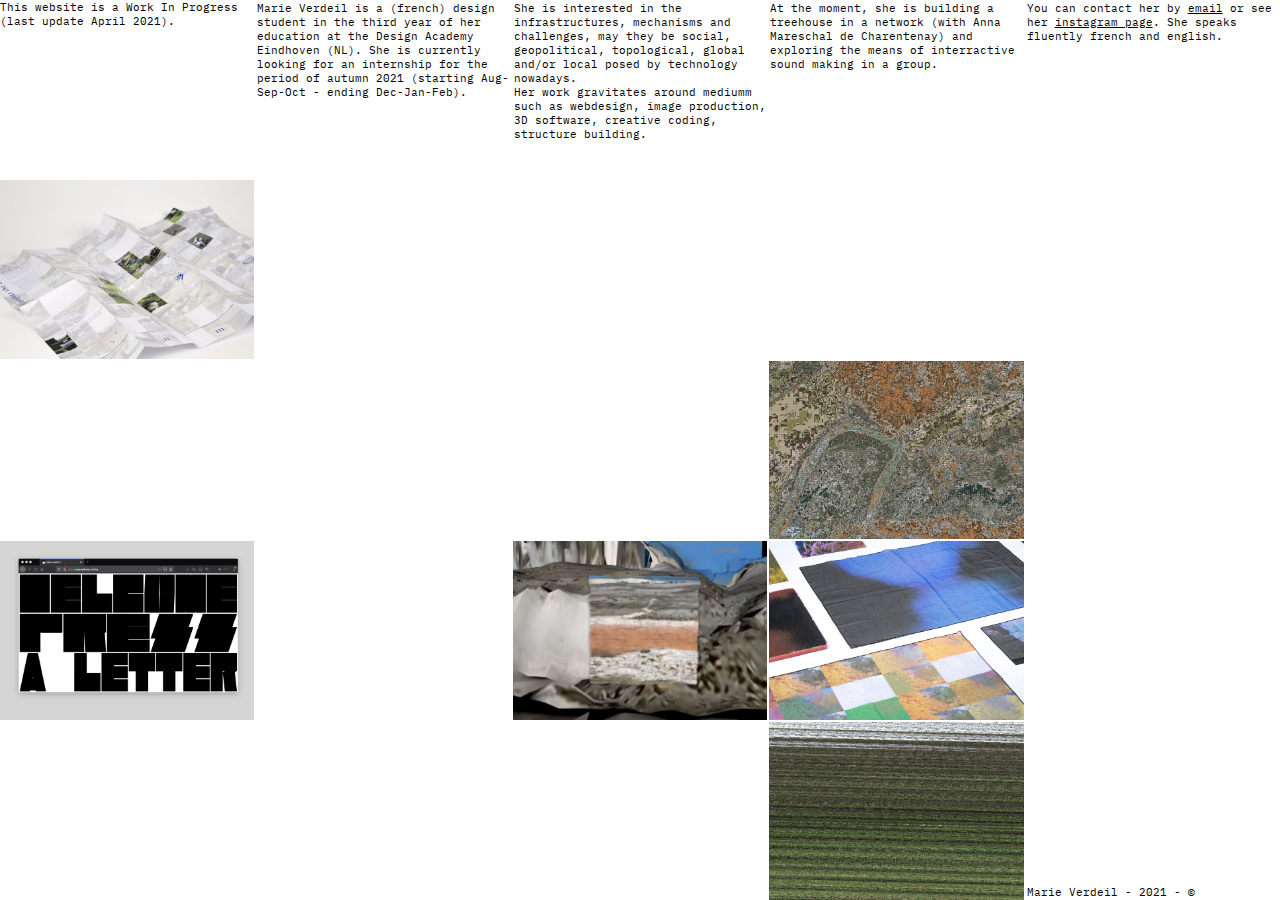
==== commit 8bf61c87: "new_correction" ====
--- a/index.html
+++ b/index.html
@@ -32,11 +32,11 @@
             <a href="#1-2" id=m-item-text2 class="MenuGrid-item">
                 Marie Verdeil is a (french) design student in the third year of her education at the 
                 Design Academy Eindhoven (NL). She is currently looking for an internship for the period of autumn
-                2021 (starting Aug-Sep-Oct; ending Dec-Jan-Feb).
+                2021 (starting Aug-Sep-Oct - ending Dec-Jan-Feb).
             </a>
 
             <a href="#1-3" id=m-item-text3 class="MenuGrid-item">
-
+                She is interested in the infrastructures, mechanisms and challenges, may they be social, geopolitical, topological, global and/or local posed by technology nowadays.
                 <br> Her work gravitates around mediumm such as webdesign, image production, 3D software, creative coding, structure building.
             </a>
 
@@ -206,7 +206,7 @@
 
             <div id=center-i class="ProjectGrid-item">
                 Marie Verdeil is a (french) design student in the third year of her education at the <a href="https://designacademy.nl/">Design Academy Eindhoven </a> (NL). She is currently looking for an internship for the period of autumn 2021 (starting
-                Aug-Sep-Oct; ending Dec-Jan-Feb).
+                Aug-Sep-Oct - ending Dec-Jan-Feb).
             </div>
 
             <div id=title-i class="ProjectGrid-item">
@@ -250,8 +250,8 @@
 
 
             <div id=center-i class="ProjectGrid-item">
-                She is interested in the infrastructures, mechanisms and challenges; social, geopolitical, topological, global and/or local posed by technology nowadays. <br> Her work gravitates around mediumm such as webdesign, image production, 3D software,
-                creative coding, structure building.
+                She is interested in the infrastructures, mechanisms and challenges; social, geopolitical, topological, global and/or local posed by technology nowadays.
+                <br> Her work gravitates around mediumm such as webdesign, image production, 3D software, creative coding, structure building.
             </div>
 
             <div id=title-i class="ProjectGrid-item">
@@ -633,8 +633,8 @@
 
             <div id=description-i class="ProjectGrid-item">
                 <div class=description-text>Originally the idea of building a cabane (french translation for hut, shelter) came during the time i have spent at the summer house of my family in the Cevennes, in the south of France. Using the resources of the garden and its surrounding
-                    properties, this hut was designed to be easily dismantled and rebuilt according to the season. The project offered a space for all visitors, friends and family to participate in their own way. Thus allowed us to reappropriate making
-                    after months of lockdown. (in addition, WIP)I am currently in the process of designing an informative and appreciative poster that will be hand back to all participants.</div>
+                    properties, this hut was designed to be easily dismantled and rebuilt according to the season. The project offered a space for all visitors, friends and family to participate in their own way - therefore allowing us to reappropriate
+                    making after months of lockdown. (in addition, WIP) I am currently in the process of designing an informative and appreciative poster that will be handed back to all participants.</div>
             </div>
 
         </div>
@@ -909,8 +909,8 @@
             </div>
 
             <div id=description-i class="ProjectGrid-item">
-                <div class=description-text>In collaboration with some classmates; I am exploring the making of sound as an interractive and collective experience. In a performance, 4 computers are connected and send keyboard inputs to a server; each letter plays a specific sounds,
-                    allowing the 4 users to collectively compose a piece based a pre-recorded household sounds. However, a glitch occurs; distorts and delays the outputed sounds.
+                <div class=description-text>In collaboration with some classmates; I am exploring the making of sound as an interactive and collective experience. In a performance, 4 computers are connected and send keyboard inputs to a server; each letter plays a specific sound,
+                    allowing the 4 users to collectively compose a piece based on pre-recorded household sounds. However, a glitch occurs; distorts and delays the outputed sounds.
                 </div>
 
             </div>
@@ -998,7 +998,7 @@
 
             <div id=description-i class="ProjectGrid-item">
                 <div class=description-text>Using photography, creative coding and image processing softwares, this visual series focusses on the creation process of digital images. By iterating the same images into different encoding systems, pixel sorting algorithm, repeteated
-                    photography, bitmap process and ASCII generation - the represented nature transforms.</div>
+                    photography, bitmap process and ASCII generation; the represented nature transforms.</div>
             </div>
 
         </div>
@@ -1254,7 +1254,7 @@
         </div>
         <div style="display: none;" id=full_bio>
             This website is a Work In Progress (last update April 2021). <br> Marie Verdeil is a (french) design student in the third year of her education at the Design Academy Eindhoven (NL). She is currently looking for an internship for the period
-            of autumn 2021 (starting Aug-Sep-Oct; ending Dec-Jan-Feb). <br> She is interested in the infrastructures, mechanisms and challenges, may they be social, geopolitical, topological, global and/or posed by technology nowadays.
+            of autumn 2021 (starting Aug-Sep-Oct - ending Dec-Jan-Feb). <br> She is interested in the infrastructures, mechanisms and challenges, may they be social, geopolitical, topological, global and/or local posed by technology nowadays.
             <br> <br> Her work gravitates around mediumm such as webdesign, image production, 3D software, creative coding, structure building.
             <br> <br> At the moment, she is building a treehouse in a network (with Anna Mareschal de Charentenay) and exploring the means of interractive sound making in a group. You can contact her by <a id=email href="mailto:marie.verdeil@gmail.com">email</a>            or see her <a id=instagram href="https://www.instagram.com/marie_verdeil/">instagram page</a> . She speaks fluently french and english.
             <br><br>&darr; &darr; &darr;<br><br> <br> <br>
